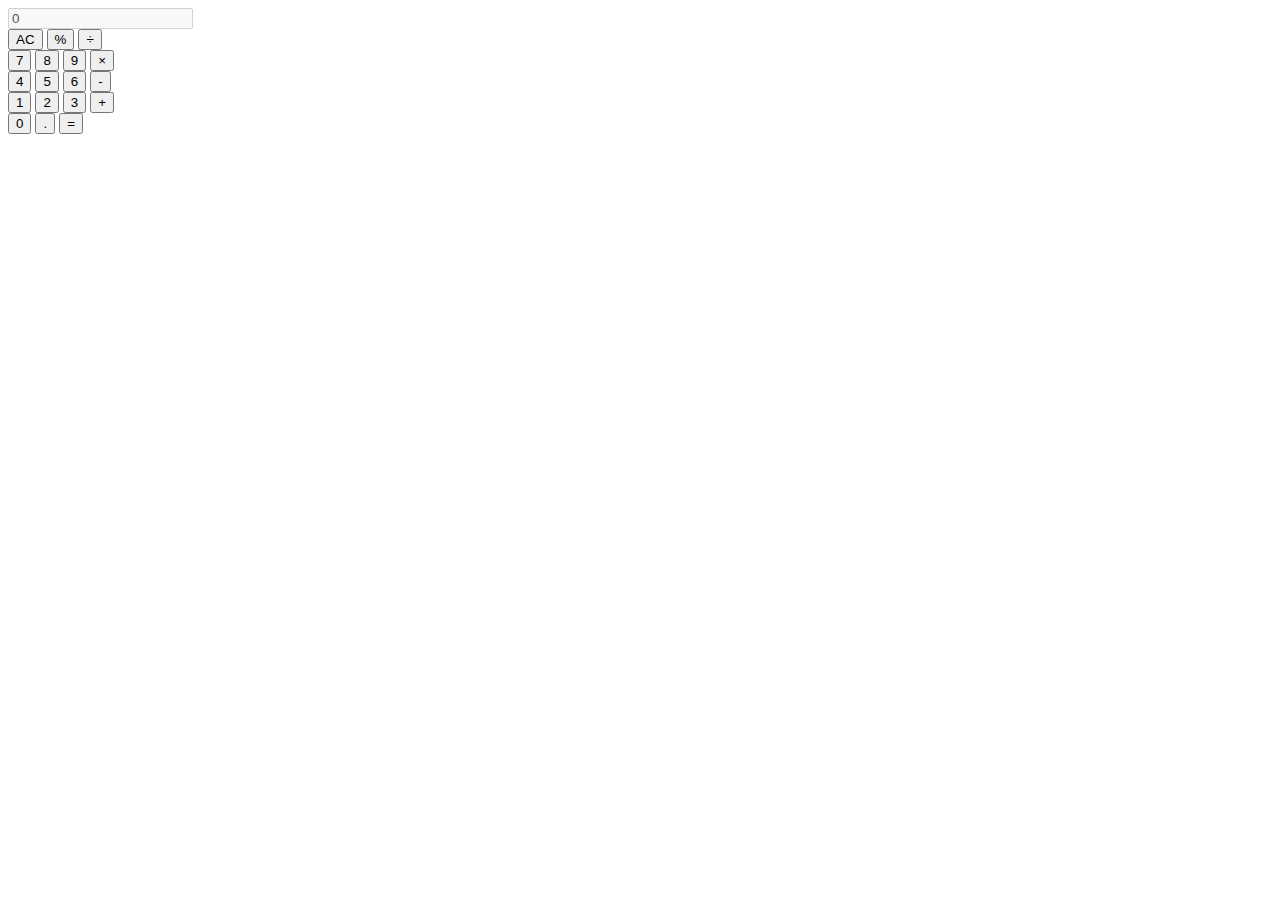
==== Kalukator.html @ c7488602 "Add files via upload" ====
<!DOCTYPE html>
<html lang="en">
<head>
    <meta charset="UTF-8">
    <meta name="viewport" content="width=device-width, initial-scale=1.0">
    <link rel="stylesheet" href="assets/Kalukator.css">
    <title>Kalukator</title>
</head>


<body>
    
    <div class="calculator">
        <input type="text" class="calculator-screen" value="0" disabled>

        <div class="calculator-keys">
            <div class="row">
                <button class="all-clear">AC</button>
                <button class="percentage">%</button>
                <button class="operator" value="/">&divide;</button>
            </div>
            <div class="row">
                <button class="number" value="7">7</button>
                <button class="number" value="8">8</button>
                <button class="number" value="9">9</button>
                <button class="operator" value="*">&times;</button>
            </div>
            <div class="row">
                <button class="number" value="4">4</button>
                <button class="number" value="5">5</button>
                <button class="number" value="6">6</button>
                <button class="operator" value="-">-</button>
            </div>
            <div class="row">
                <button class="number" value="1">1</button>
                <button class="number" value="2">2</button>
                <button class="number" value="3">3</button>
                <button class="operator" value="+">+</button>
            </div>
            <div class="row">
                <button class="number zero-btn" value="0">0</button>
                <button class="decimal" value=".">.</button>
                <button class="equal-sign">=</button>
            </div>

        </div>
    </div><!--div penutup calculator-->

    <script type="text/javascript" src="assets/Kalukator.js"></script>
</body>


</html>
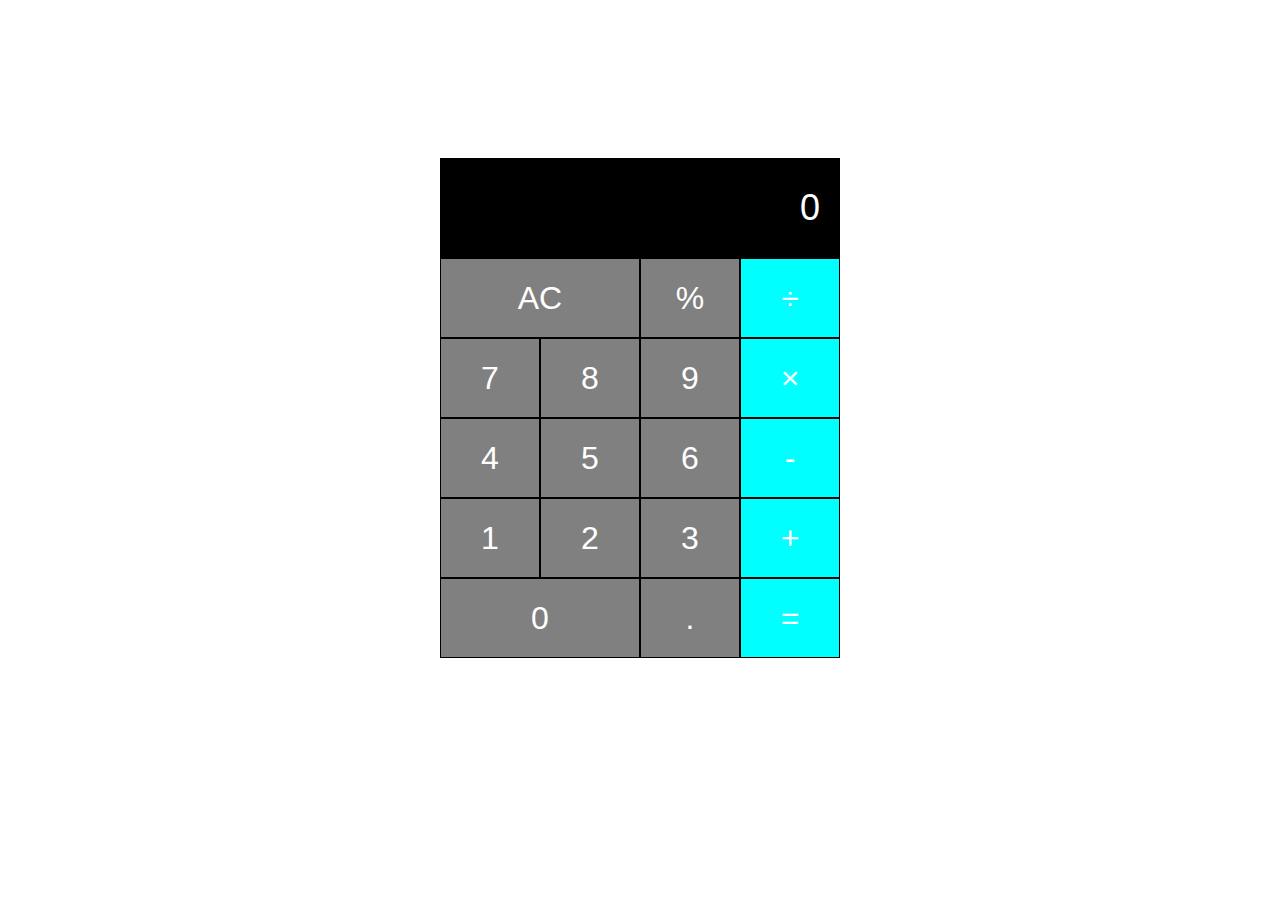
==== commit 37ffa2ae: "Update Kalukator.html" ====
--- a/Kalukator.html
+++ b/Kalukator.html
@@ -3,7 +3,7 @@
 <head>
     <meta charset="UTF-8">
     <meta name="viewport" content="width=device-width, initial-scale=1.0">
-    <link rel="stylesheet" href="assets/Kalukator.css">
+    <link rel="stylesheet" href="Kalukator.css">
     <title>Kalukator</title>
 </head>
 
@@ -46,8 +46,8 @@
         </div>
     </div><!--div penutup calculator-->
 
-    <script type="text/javascript" src="assets/Kalukator.js"></script>
+    <script type="text/javascript" src="Kalukator.js"></script>
 </body>
 
 
-</html>+</html>
--- a/Kalukator.css
+++ b/Kalukator.css
@@ -0,0 +1,70 @@
+.calculator
+{
+    text-align: center;
+    margin: 0 auto;
+    padding-top: 150px;
+    width: 400px;
+}
+
+.calculator-screen
+{
+    width: 100%;
+    height: 100px;
+    background-color: black;
+    color: white;
+    font-size: 36px;
+    border: none;
+    padding: 0 20px;
+    box-sizing: border-box;
+    text-align: right;
+}
+
+.calculator-keys
+{
+    width: 100%;
+}
+
+.row
+{
+    display: flex;
+}
+
+button
+{
+    height: 80px;
+    width: 25%;
+    font-size: 32px;
+    outline: none;
+    border: 1px solid black;
+    color: white;
+    background-color: gray;
+}
+button:hover
+{
+    background-color: darkgray;
+    cursor: pointer;
+}
+.all-clear, .zero-btn
+{
+    width: 50%;
+}
+.operator, .equal-sign
+{
+    background: cyan;
+}
+.operator:hover, .equal-sign:hover
+{
+    cursor: pointer;
+    background-color: darkcyan;
+}
+
+
+@media screen and (max-width: 420px)
+{
+    .calculator
+    {
+        width: 95%;
+        
+    }
+
+}